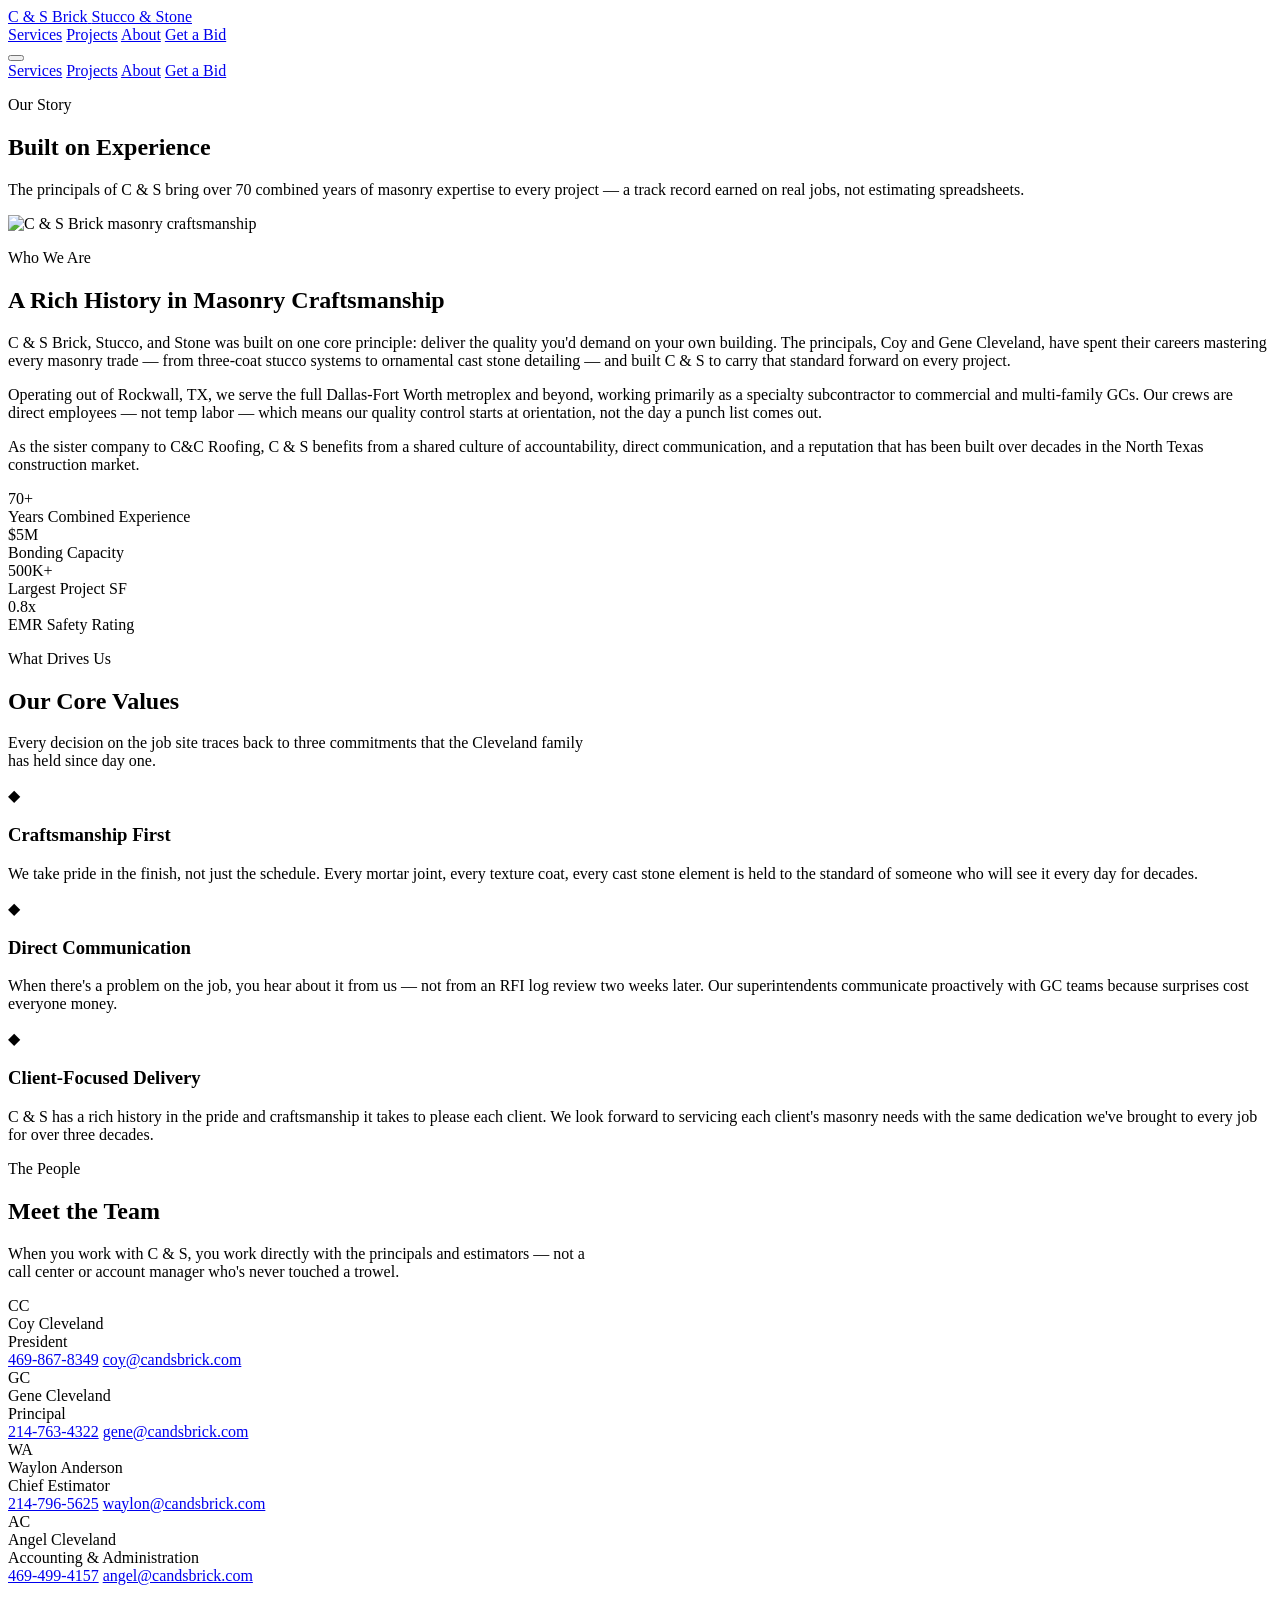
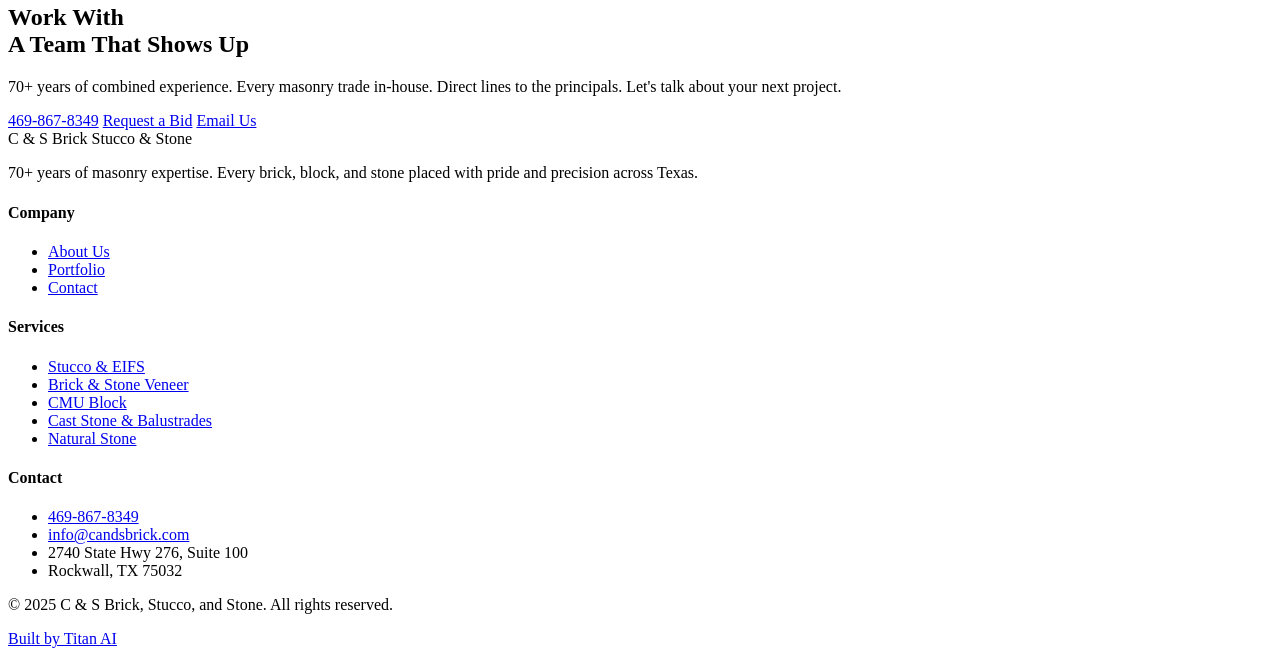
==== about.html @ 6ef02422 "Initial commit — C & S Brick, Stucco, and Stone static site Co-Authored-By: Claude Sonnet 4.6 <norep" ====
<!DOCTYPE html>
<html lang="en">
<head>
  <meta charset="UTF-8" />
  <meta name="viewport" content="width=device-width, initial-scale=1.0" />
  <title>About — C &amp; S Brick, Stucco, and Stone</title>
  <meta name="description" content="Meet the team behind C & S Brick — 70+ years of combined masonry experience from principals Coy and Gene Cleveland, based in Rockwall, TX." />
  <link rel="stylesheet" href="css/style.css" />
</head>
<body>

  <!-- ===================== NAV ===================== -->
  <nav class="nav" id="main-nav">
    <div class="nav-inner">
      <a href="index.html" class="nav-logo">
        <img src="images/CSBrickLogo.png" alt="C &amp; S Brick, Stucco, and Stone" onerror="this.style.display='none'">
        <div class="nav-logo-text">
          <span class="logo-line1">C &amp; S Brick</span>
          <span class="logo-line2">Stucco &amp; Stone</span>
        </div>
      </a>
      <div class="nav-links">
        <a href="services.html">Services</a>
        <a href="projects.html">Projects</a>
        <a href="about.html" class="active">About</a>
        <a href="contact.html" class="btn btn-primary nav-cta">Get a Bid</a>
      </div>
      <button class="nav-hamburger" id="hamburger" aria-label="Toggle menu">
        <span></span><span></span><span></span>
      </button>
    </div>
    <div class="nav-mobile" id="mobile-menu">
      <a href="services.html">Services</a>
      <a href="projects.html">Projects</a>
      <a href="about.html">About</a>
      <a href="contact.html">Get a Bid</a>
    </div>
  </nav>

  <!-- ===================== PAGE HERO ===================== -->
  <section class="page-hero">
    <div class="container">
      <p class="page-hero-label">Our Story</p>
      <h1 class="page-hero-title"><span class="text-blue">Built</span> on Experience</h1>
      <p class="page-hero-sub">
        The principals of C &amp; S bring over 70 combined years of masonry expertise to every project — a track record earned on real jobs, not estimating spreadsheets.
      </p>
    </div>
  </section>

  <!-- ===================== ABOUT STORY ===================== -->
  <section class="about-story-section">
    <div class="container">
      <div class="about-story-grid">
        <div class="about-story-img reveal">
          <img src="images/about-story.jpg" alt="C &amp; S Brick masonry craftsmanship" />
        </div>
        <div class="about-story-text reveal reveal-delay-2">
          <p class="section-label">Who We Are</p>
          <h2 class="section-title">A Rich History in Masonry Craftsmanship</h2>
          <p class="section-body">
            C &amp; S Brick, Stucco, and Stone was built on one core principle: deliver the quality you'd demand on your own building. The principals, Coy and Gene Cleveland, have spent their careers mastering every masonry trade — from three-coat stucco systems to ornamental cast stone detailing — and built C &amp; S to carry that standard forward on every project.
          </p>
          <p class="section-body" style="margin-top:16px;">
            Operating out of Rockwall, TX, we serve the full Dallas-Fort Worth metroplex and beyond, working primarily as a specialty subcontractor to commercial and multi-family GCs. Our crews are direct employees — not temp labor — which means our quality control starts at orientation, not the day a punch list comes out.
          </p>
          <p class="section-body" style="margin-top:16px;">
            As the sister company to C&amp;C Roofing, C &amp; S benefits from a shared culture of accountability, direct communication, and a reputation that has been built over decades in the North Texas construction market.
          </p>
        </div>
      </div>

      <!-- Stats band -->
      <div class="hero-stats" style="max-width:100%; margin-top:0;">
        <div class="stat-item reveal">
          <div class="stat-num">70<span>+</span></div>
          <div class="stat-label">Years Combined Experience</div>
        </div>
        <div class="stat-item reveal reveal-delay-1">
          <div class="stat-num"><span>$</span>5M</div>
          <div class="stat-label">Bonding Capacity</div>
        </div>
        <div class="stat-item reveal reveal-delay-2">
          <div class="stat-num">500<span>K+</span></div>
          <div class="stat-label">Largest Project SF</div>
        </div>
        <div class="stat-item reveal reveal-delay-3">
          <div class="stat-num">0.8<span>x</span></div>
          <div class="stat-label">EMR Safety Rating</div>
        </div>
      </div>
    </div>
  </section>

  <!-- ===================== VALUES ===================== -->
  <section class="about-values-section">
    <div class="container">
      <div style="max-width:600px;">
        <p class="section-label reveal">What Drives Us</p>
        <h2 class="section-title reveal reveal-delay-1">Our Core Values</h2>
        <p class="section-body reveal reveal-delay-2">
          Every decision on the job site traces back to three commitments that the Cleveland family has held since day one.
        </p>
      </div>
      <div class="values-grid">
        <div class="value-card reveal">
          <div class="value-icon">&#9670;</div>
          <h3 class="value-title">Craftsmanship First</h3>
          <p class="value-body">
            We take pride in the finish, not just the schedule. Every mortar joint, every texture coat, every cast stone element is held to the standard of someone who will see it every day for decades.
          </p>
        </div>
        <div class="value-card reveal reveal-delay-1">
          <div class="value-icon">&#9670;</div>
          <h3 class="value-title">Direct Communication</h3>
          <p class="value-body">
            When there's a problem on the job, you hear about it from us — not from an RFI log review two weeks later. Our superintendents communicate proactively with GC teams because surprises cost everyone money.
          </p>
        </div>
        <div class="value-card reveal reveal-delay-2">
          <div class="value-icon">&#9670;</div>
          <h3 class="value-title">Client-Focused Delivery</h3>
          <p class="value-body">
            C &amp; S has a rich history in the pride and craftsmanship it takes to please each client. We look forward to servicing each client's masonry needs with the same dedication we've brought to every job for over three decades.
          </p>
        </div>
      </div>
    </div>
  </section>

  <!-- ===================== TEAM ===================== -->
  <section class="team-section">
    <div class="container">
      <div style="max-width:600px;">
        <p class="section-label reveal">The People</p>
        <h2 class="section-title reveal reveal-delay-1">Meet the Team</h2>
        <p class="section-body reveal reveal-delay-2">
          When you work with C &amp; S, you work directly with the principals and estimators — not a call center or account manager who's never touched a trowel.
        </p>
      </div>
      <div class="team-grid">
        <div class="team-card reveal">
          <div class="team-avatar">CC</div>
          <div class="team-name">Coy Cleveland</div>
          <div class="team-role">President</div>
          <div class="team-contact">
            <a href="tel:4698678349">469-867-8349</a>
            <a href="mailto:coy@candsbrick.com">coy@candsbrick.com</a>
          </div>
        </div>
        <div class="team-card reveal reveal-delay-1">
          <div class="team-avatar">GC</div>
          <div class="team-name">Gene Cleveland</div>
          <div class="team-role">Principal</div>
          <div class="team-contact">
            <a href="tel:2147634322">214-763-4322</a>
            <a href="mailto:gene@candsbrick.com">gene@candsbrick.com</a>
          </div>
        </div>
        <div class="team-card reveal reveal-delay-2">
          <div class="team-avatar">WA</div>
          <div class="team-name">Waylon Anderson</div>
          <div class="team-role">Chief Estimator</div>
          <div class="team-contact">
            <a href="tel:2147965625">214-796-5625</a>
            <a href="mailto:waylon@candsbrick.com">waylon@candsbrick.com</a>
          </div>
        </div>
        <div class="team-card reveal reveal-delay-3">
          <div class="team-avatar">AC</div>
          <div class="team-name">Angel Cleveland</div>
          <div class="team-role">Accounting &amp; Administration</div>
          <div class="team-contact">
            <a href="tel:4694994157">469-499-4157</a>
            <a href="mailto:angel@candsbrick.com">angel@candsbrick.com</a>
          </div>
        </div>
      </div>
    </div>
  </section>

  <!-- ===================== CTA BAND ===================== -->
  <section class="cta-band">
    <div class="container">
      <div class="cta-inner">
        <div class="reveal">
          <h2 class="cta-heading">
            Work With<br>
            A Team That <span class="text-blue">Shows Up</span>
          </h2>
          <p class="cta-body" style="margin-top:20px;">
            70+ years of combined experience. Every masonry trade in-house. Direct lines to the principals. Let's talk about your next project.
          </p>
        </div>
        <div class="cta-actions reveal reveal-delay-2">
          <a href="tel:4698678349" class="cta-phone">469-867-8349</a>
          <a href="contact.html" class="btn btn-primary" style="width:100%; justify-content:center;">Request a Bid</a>
          <a href="mailto:info@candsbrick.com" class="btn btn-outline" style="width:100%; justify-content:center;">Email Us</a>
        </div>
      </div>
    </div>
  </section>

  <!-- ===================== FOOTER ===================== -->
  <footer class="footer">
    <div class="container">
      <div class="footer-top">
        <div class="footer-brand">
          <div class="footer-logo">
            <img src="images/CSBrickLogo.png" alt="C &amp; S Brick" onerror="this.style.display='none'">
            <div class="footer-logo-text">
              <span class="logo-line1">C &amp; S Brick</span>
              <span class="logo-line2">Stucco &amp; Stone</span>
            </div>
          </div>
          <p class="footer-tagline">70+ years of masonry expertise. Every brick, block, and stone placed with pride and precision across Texas.</p>
        </div>
        <div class="footer-col">
          <h4>Company</h4>
          <ul>
            <li><a href="about.html">About Us</a></li>
            <li><a href="projects.html">Portfolio</a></li>
            <li><a href="contact.html">Contact</a></li>
          </ul>
        </div>
        <div class="footer-col">
          <h4>Services</h4>
          <ul>
            <li><a href="services.html">Stucco &amp; EIFS</a></li>
            <li><a href="services.html">Brick &amp; Stone Veneer</a></li>
            <li><a href="services.html">CMU Block</a></li>
            <li><a href="services.html">Cast Stone &amp; Balustrades</a></li>
            <li><a href="services.html">Natural Stone</a></li>
          </ul>
        </div>
        <div class="footer-col">
          <h4>Contact</h4>
          <ul>
            <li><a href="tel:4698678349">469-867-8349</a></li>
            <li><a href="mailto:info@candsbrick.com">info@candsbrick.com</a></li>
            <li>2740 State Hwy 276, Suite 100</li>
            <li>Rockwall, TX 75032</li>
          </ul>
        </div>
      </div>
      <div class="footer-bottom">
        <p class="footer-copy">&copy; 2025 C &amp; S Brick, Stucco, and Stone. All rights reserved.</p>
        <a href="https://titanai.io" target="_blank" rel="noopener" class="footer-credit">Built by Titan AI</a>
      </div>
    </div>
  </footer>

  <script src="js/main.js"></script>
</body>
</html>
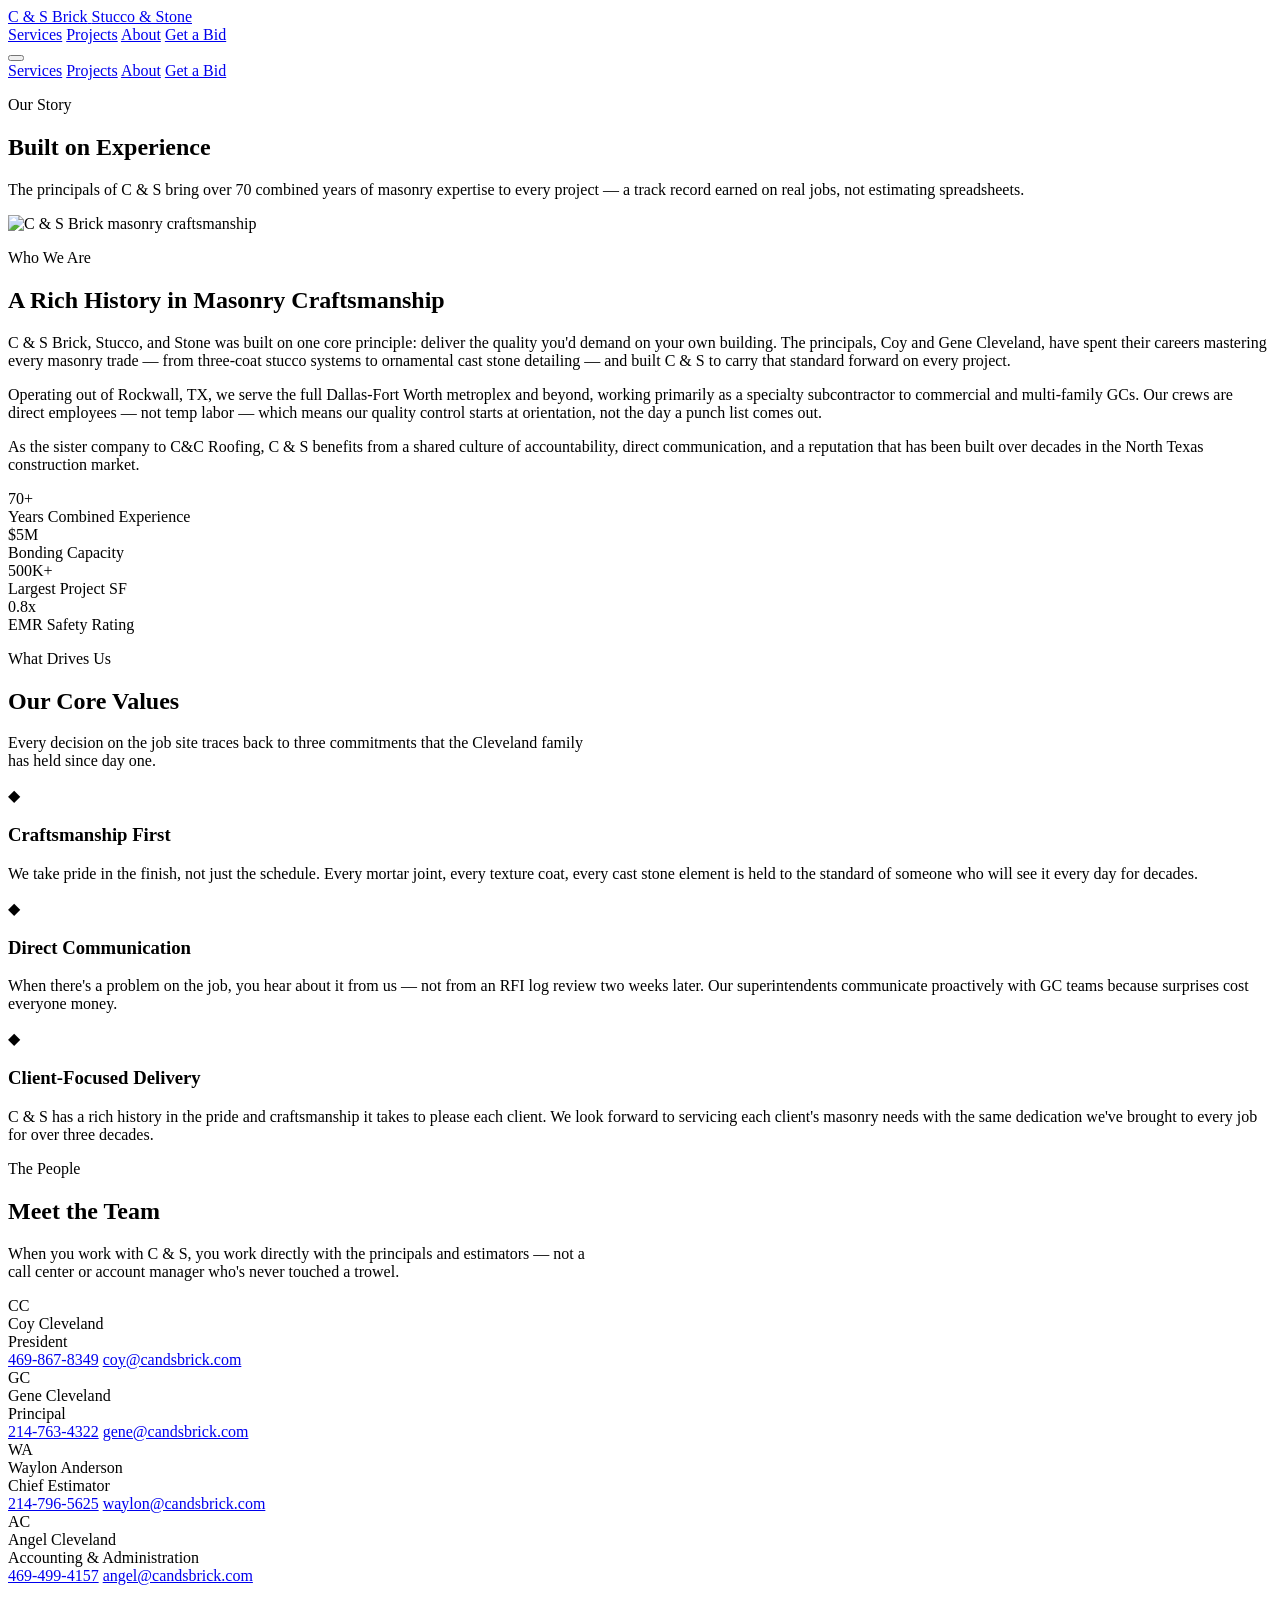
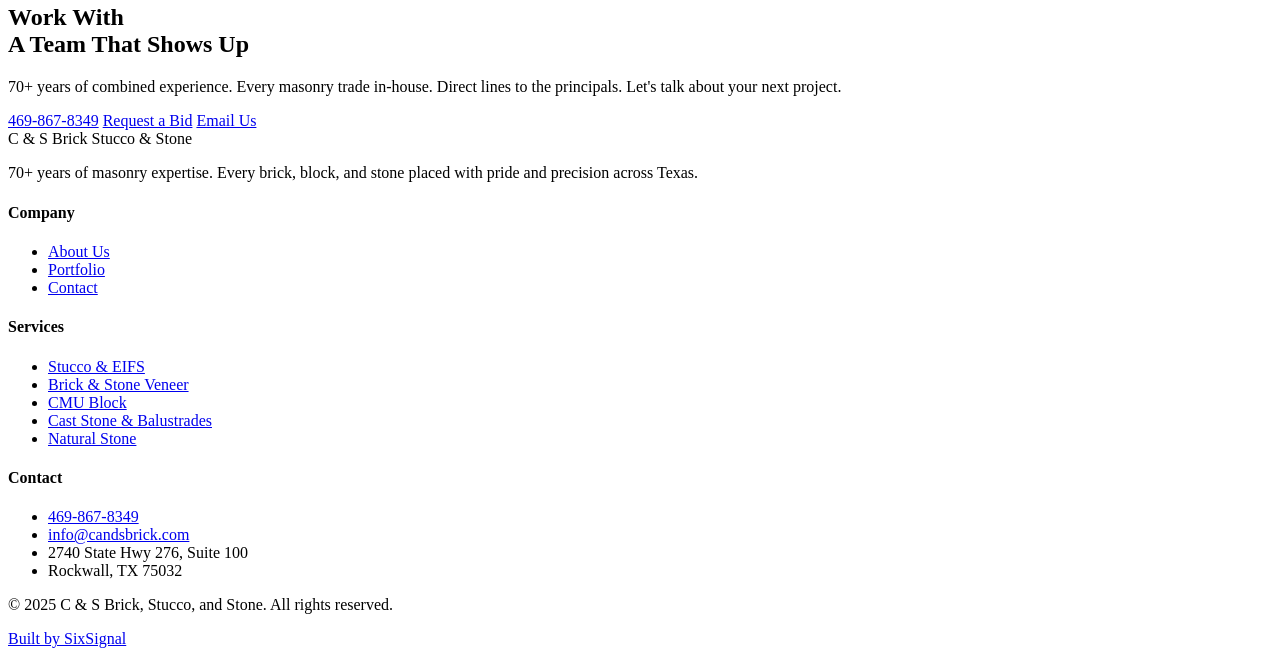
==== commit 38bc8015: "Update footer credit to Built by SixSignal / 6signal.co Co-Authored-By: Claude Sonnet 4.6 <noreply@a" ====
--- a/about.html
+++ b/about.html
@@ -245,7 +245,7 @@
       </div>
       <div class="footer-bottom">
         <p class="footer-copy">&copy; 2025 C &amp; S Brick, Stucco, and Stone. All rights reserved.</p>
-        <a href="https://titanai.io" target="_blank" rel="noopener" class="footer-credit">Built by Titan AI</a>
+        <a href="https://6signal.co" target="_blank" rel="noopener" class="footer-credit">Built by SixSignal</a>
       </div>
     </div>
   </footer>
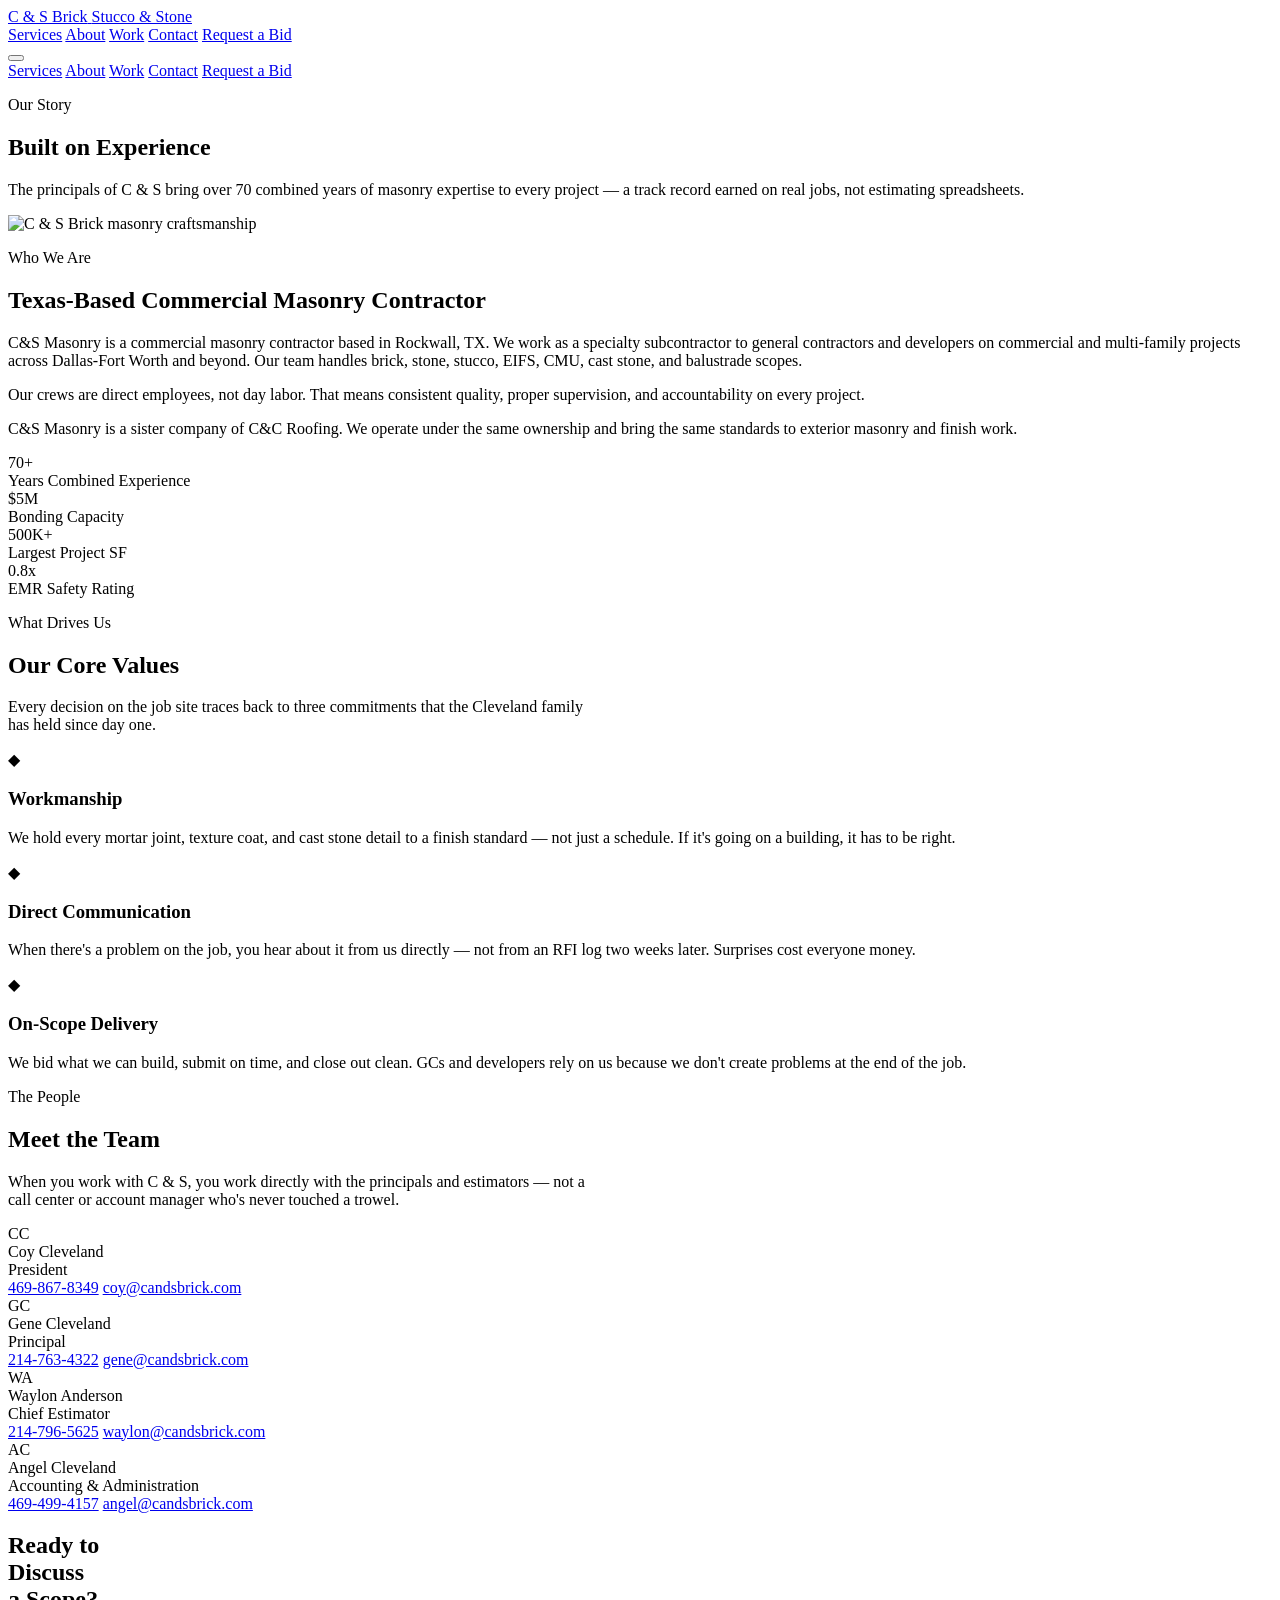
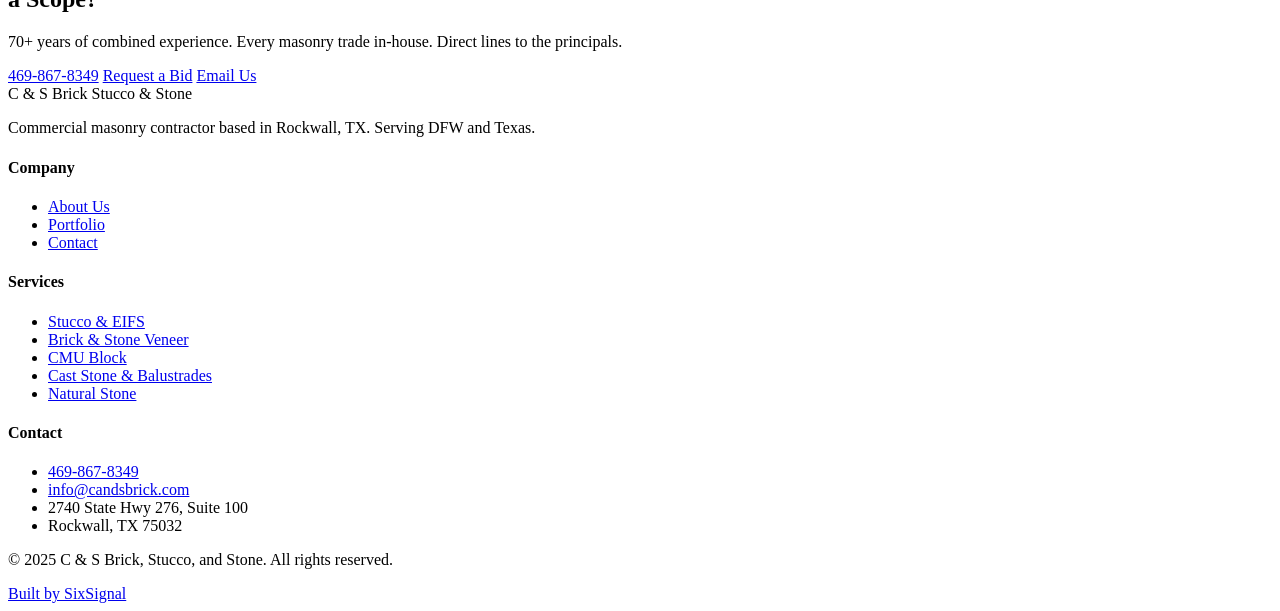
==== commit ecc190ae: "Copy and nav refinement pass — align tone with CC Roofing sister site Nav: Services/About/Work/Conta" ====
--- a/about.html
+++ b/about.html
@@ -21,9 +21,10 @@
       </a>
       <div class="nav-links">
         <a href="services.html">Services</a>
-        <a href="projects.html">Projects</a>
         <a href="about.html" class="active">About</a>
-        <a href="contact.html" class="btn btn-primary nav-cta">Get a Bid</a>
+        <a href="projects.html">Work</a>
+        <a href="contact.html">Contact</a>
+        <a href="contact.html" class="btn btn-primary nav-cta">Request a Bid</a>
       </div>
       <button class="nav-hamburger" id="hamburger" aria-label="Toggle menu">
         <span></span><span></span><span></span>
@@ -31,9 +32,10 @@
     </div>
     <div class="nav-mobile" id="mobile-menu">
       <a href="services.html">Services</a>
-      <a href="projects.html">Projects</a>
       <a href="about.html">About</a>
-      <a href="contact.html">Get a Bid</a>
+      <a href="projects.html">Work</a>
+      <a href="contact.html">Contact</a>
+      <a href="contact.html">Request a Bid</a>
     </div>
   </nav>
 
@@ -57,15 +59,15 @@
         </div>
         <div class="about-story-text reveal reveal-delay-2">
           <p class="section-label">Who We Are</p>
-          <h2 class="section-title">A Rich History in Masonry Craftsmanship</h2>
+          <h2 class="section-title">Texas-Based Commercial Masonry Contractor</h2>
           <p class="section-body">
-            C &amp; S Brick, Stucco, and Stone was built on one core principle: deliver the quality you'd demand on your own building. The principals, Coy and Gene Cleveland, have spent their careers mastering every masonry trade — from three-coat stucco systems to ornamental cast stone detailing — and built C &amp; S to carry that standard forward on every project.
+            C&amp;S Masonry is a commercial masonry contractor based in Rockwall, TX. We work as a specialty subcontractor to general contractors and developers on commercial and multi-family projects across Dallas-Fort Worth and beyond. Our team handles brick, stone, stucco, EIFS, CMU, cast stone, and balustrade scopes.
           </p>
           <p class="section-body" style="margin-top:16px;">
-            Operating out of Rockwall, TX, we serve the full Dallas-Fort Worth metroplex and beyond, working primarily as a specialty subcontractor to commercial and multi-family GCs. Our crews are direct employees — not temp labor — which means our quality control starts at orientation, not the day a punch list comes out.
+            Our crews are direct employees, not day labor. That means consistent quality, proper supervision, and accountability on every project.
           </p>
           <p class="section-body" style="margin-top:16px;">
-            As the sister company to C&amp;C Roofing, C &amp; S benefits from a shared culture of accountability, direct communication, and a reputation that has been built over decades in the North Texas construction market.
+            C&amp;S Masonry is a sister company of C&amp;C Roofing. We operate under the same ownership and bring the same standards to exterior masonry and finish work.
           </p>
         </div>
       </div>
@@ -105,23 +107,23 @@
       <div class="values-grid">
         <div class="value-card reveal">
           <div class="value-icon">&#9670;</div>
-          <h3 class="value-title">Craftsmanship First</h3>
+          <h3 class="value-title">Workmanship</h3>
           <p class="value-body">
-            We take pride in the finish, not just the schedule. Every mortar joint, every texture coat, every cast stone element is held to the standard of someone who will see it every day for decades.
+            We hold every mortar joint, texture coat, and cast stone detail to a finish standard — not just a schedule. If it's going on a building, it has to be right.
           </p>
         </div>
         <div class="value-card reveal reveal-delay-1">
           <div class="value-icon">&#9670;</div>
           <h3 class="value-title">Direct Communication</h3>
           <p class="value-body">
-            When there's a problem on the job, you hear about it from us — not from an RFI log review two weeks later. Our superintendents communicate proactively with GC teams because surprises cost everyone money.
+            When there's a problem on the job, you hear about it from us directly — not from an RFI log two weeks later. Surprises cost everyone money.
           </p>
         </div>
         <div class="value-card reveal reveal-delay-2">
           <div class="value-icon">&#9670;</div>
-          <h3 class="value-title">Client-Focused Delivery</h3>
+          <h3 class="value-title">On-Scope Delivery</h3>
           <p class="value-body">
-            C &amp; S has a rich history in the pride and craftsmanship it takes to please each client. We look forward to servicing each client's masonry needs with the same dedication we've brought to every job for over three decades.
+            We bid what we can build, submit on time, and close out clean. GCs and developers rely on us because we don't create problems at the end of the job.
           </p>
         </div>
       </div>
@@ -185,11 +187,12 @@
       <div class="cta-inner">
         <div class="reveal">
           <h2 class="cta-heading">
-            Work With<br>
-            A Team That <span class="text-blue">Shows Up</span>
+            Ready to<br>
+            <span class="text-blue">Discuss</span><br>
+            a Scope?
           </h2>
           <p class="cta-body" style="margin-top:20px;">
-            70+ years of combined experience. Every masonry trade in-house. Direct lines to the principals. Let's talk about your next project.
+            70+ years of combined experience. Every masonry trade in-house. Direct lines to the principals.
           </p>
         </div>
         <div class="cta-actions reveal reveal-delay-2">
@@ -213,7 +216,7 @@
               <span class="logo-line2">Stucco &amp; Stone</span>
             </div>
           </div>
-          <p class="footer-tagline">70+ years of masonry expertise. Every brick, block, and stone placed with pride and precision across Texas.</p>
+          <p class="footer-tagline">Commercial masonry contractor based in Rockwall, TX. Serving DFW and Texas.</p>
         </div>
         <div class="footer-col">
           <h4>Company</h4>
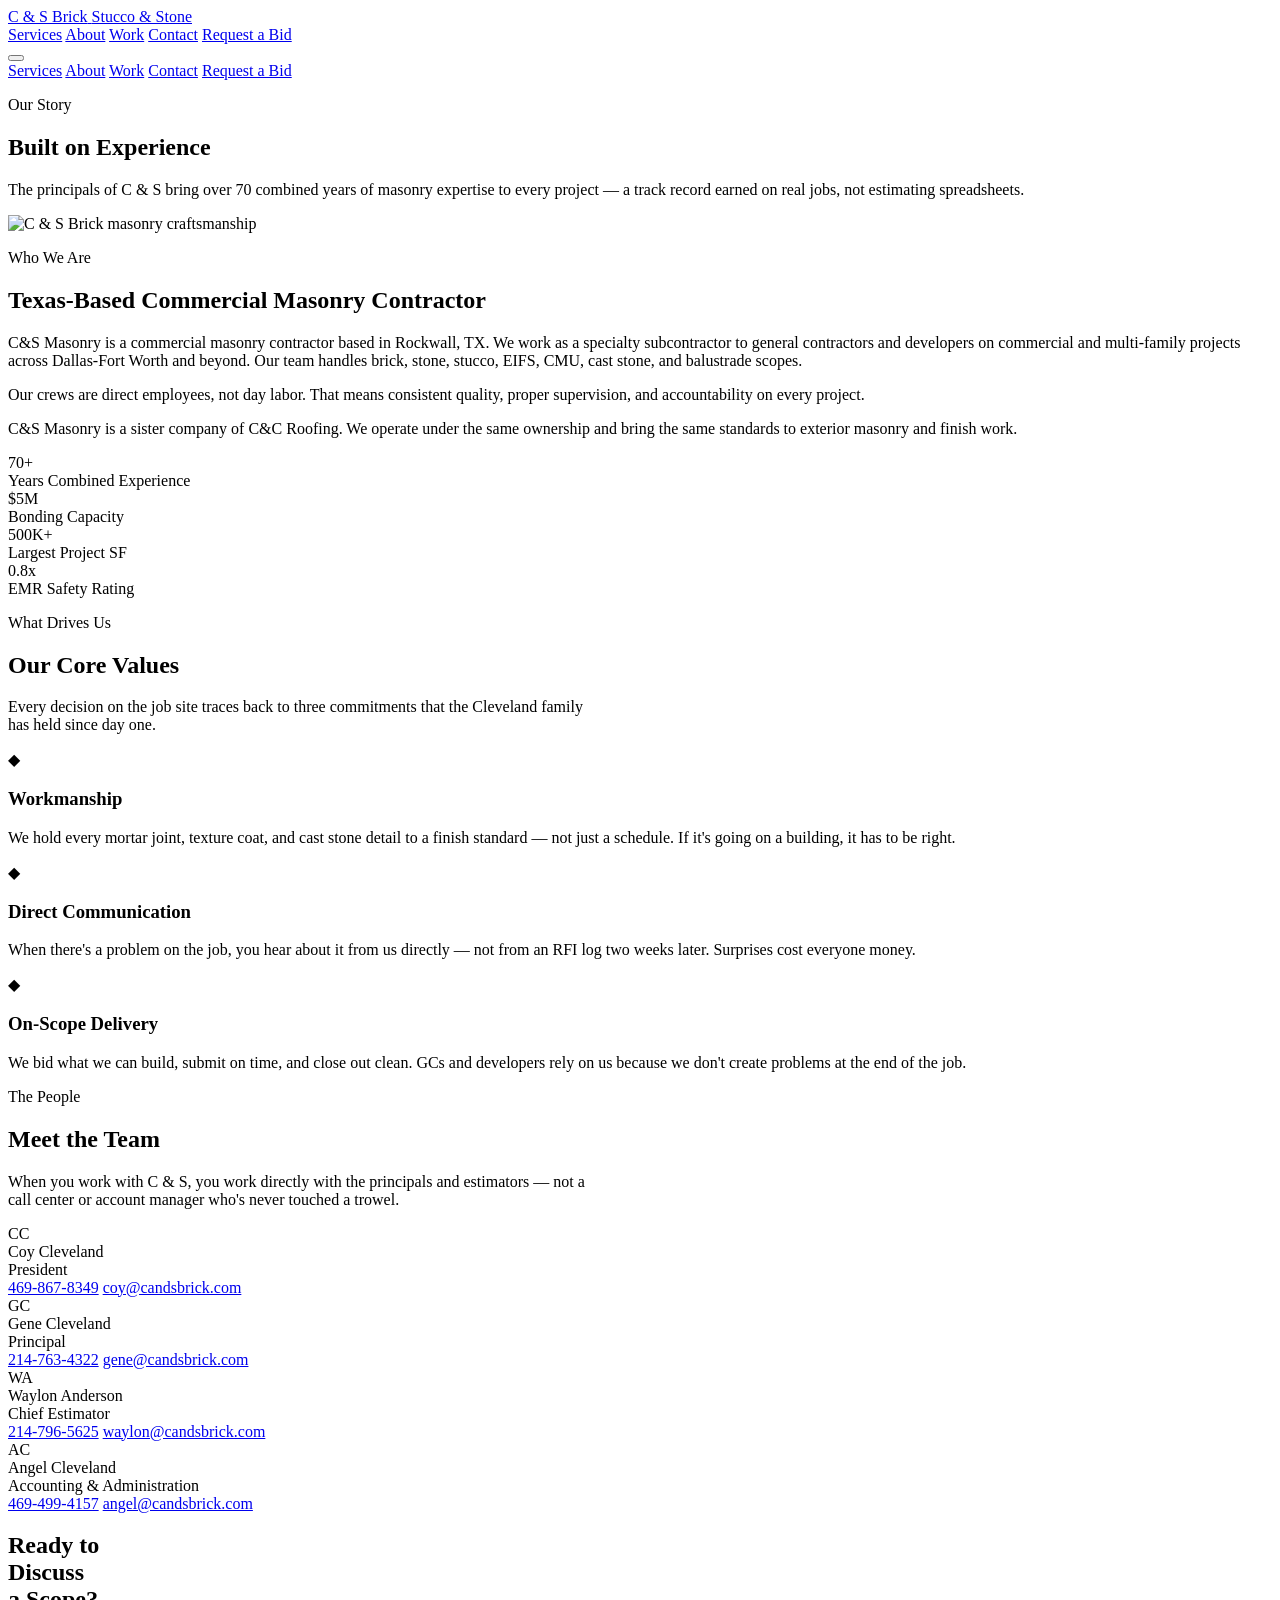
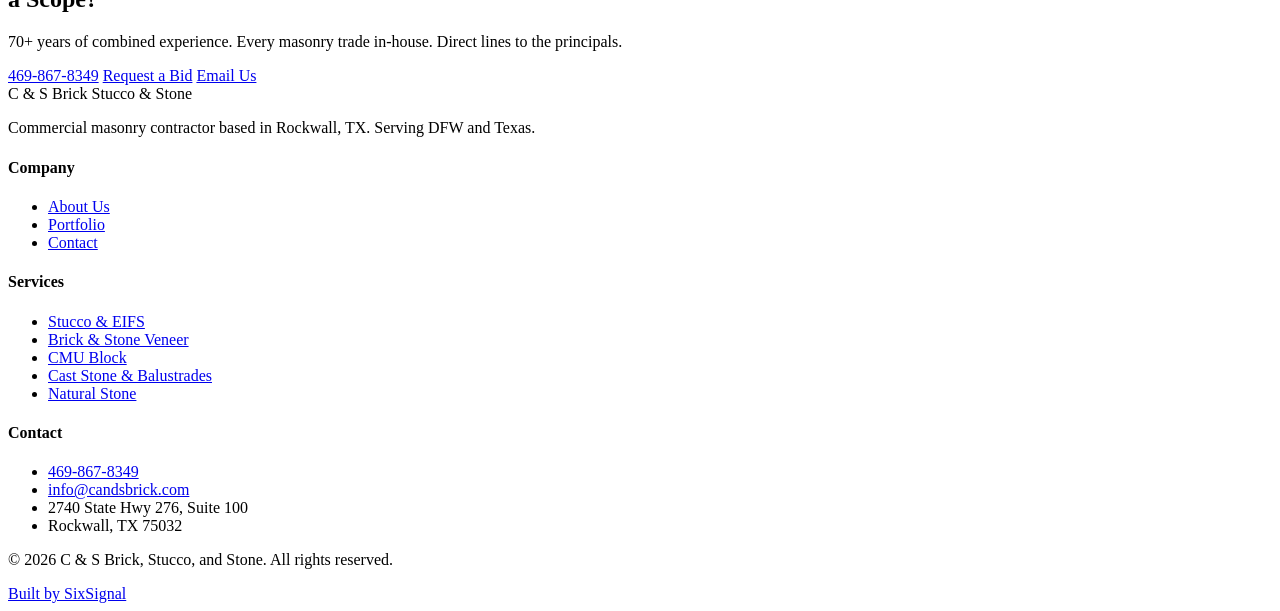
==== commit 62dabbe1: "Update copyright year to 2026 Co-Authored-By: Claude Sonnet 4.6 <noreply@anthropic.com>" ====
--- a/about.html
+++ b/about.html
@@ -247,7 +247,7 @@
         </div>
       </div>
       <div class="footer-bottom">
-        <p class="footer-copy">&copy; 2025 C &amp; S Brick, Stucco, and Stone. All rights reserved.</p>
+        <p class="footer-copy">&copy; 2026 C &amp; S Brick, Stucco, and Stone. All rights reserved.</p>
         <a href="https://6signal.co" target="_blank" rel="noopener" class="footer-credit">Built by SixSignal</a>
       </div>
     </div>
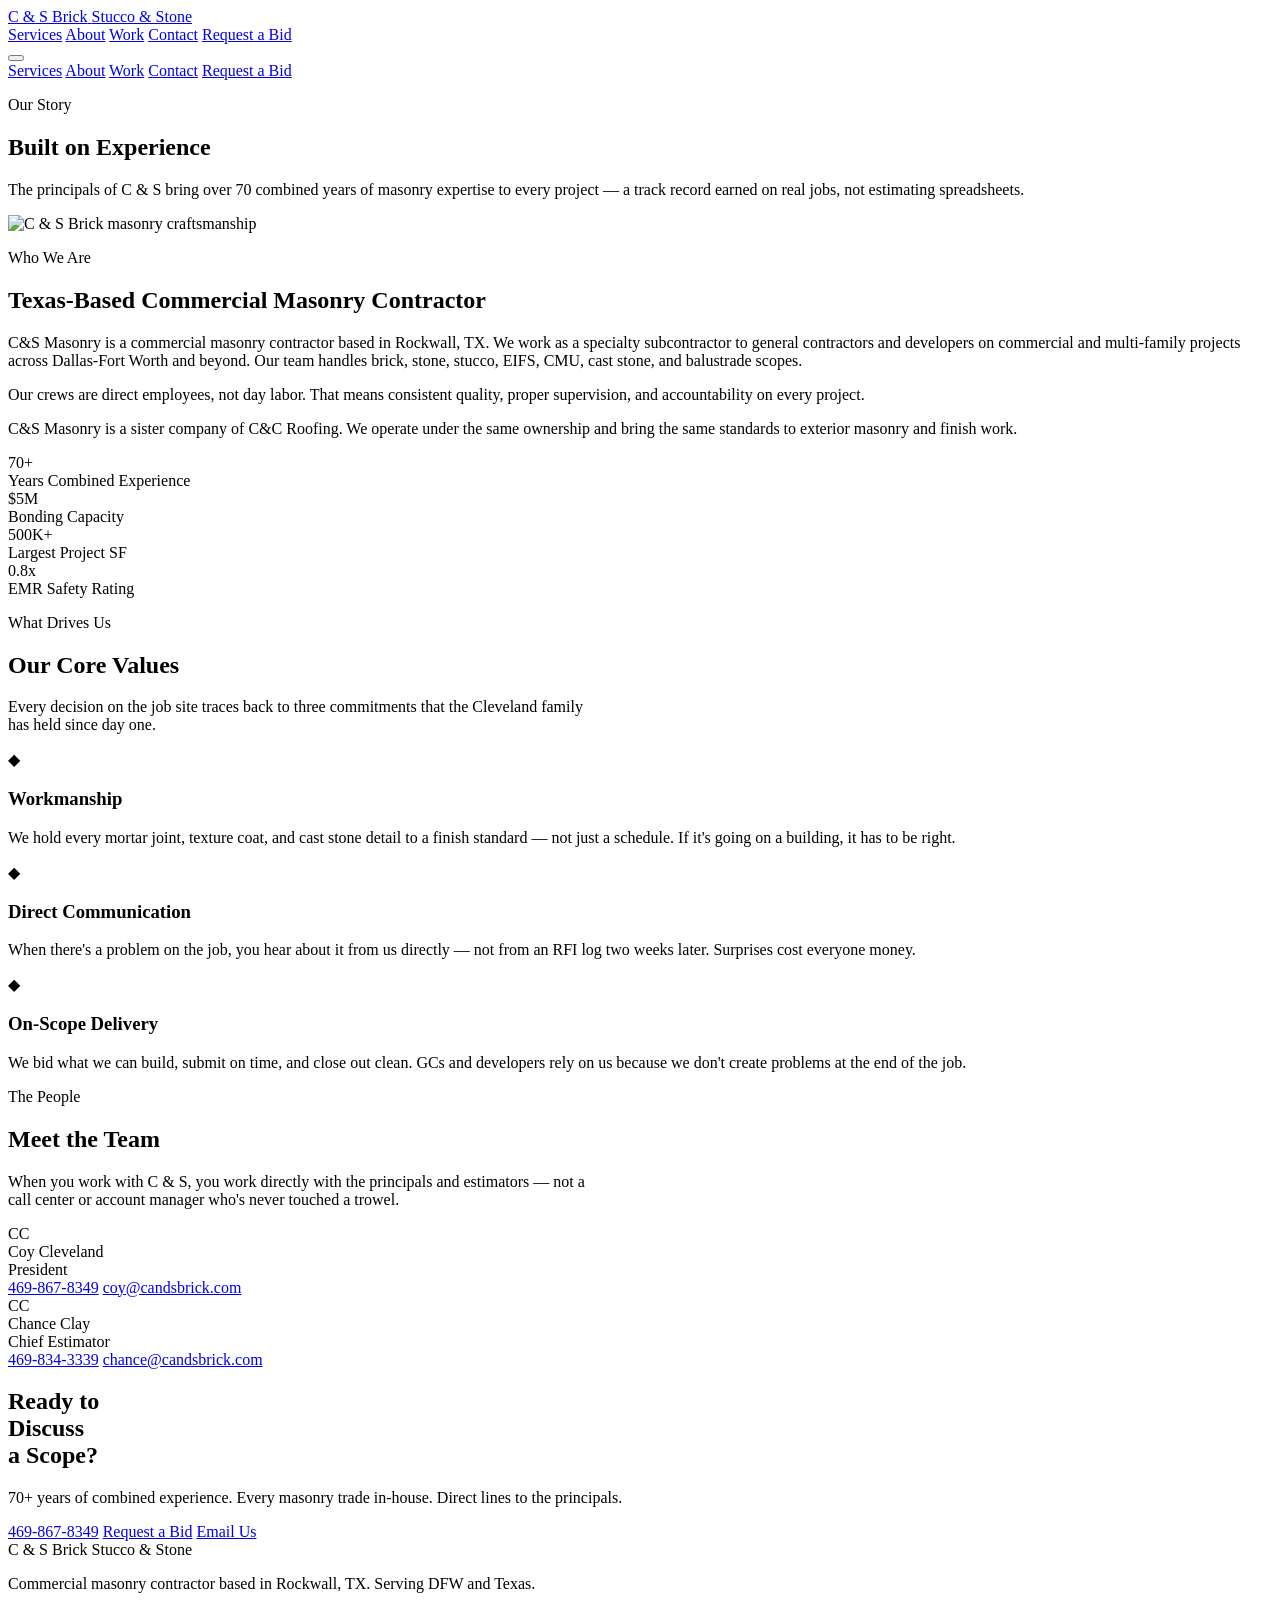
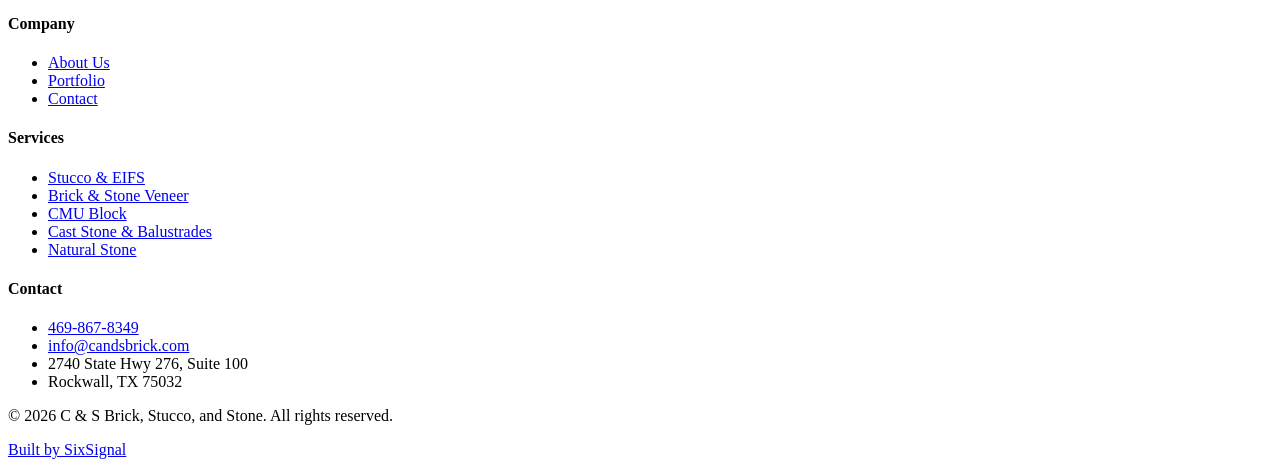
==== commit 7ad3cc3c: "Update team contacts: add Chance Clay, remove Gene/Angel Cleveland and Waylon Anderson Co-Authored-B" ====
--- a/about.html
+++ b/about.html
@@ -4,7 +4,7 @@
   <meta charset="UTF-8" />
   <meta name="viewport" content="width=device-width, initial-scale=1.0" />
   <title>About — C &amp; S Brick, Stucco, and Stone</title>
-  <meta name="description" content="Meet the team behind C & S Brick — 70+ years of combined masonry experience from principals Coy and Gene Cleveland, based in Rockwall, TX." />
+  <meta name="description" content="Meet the team behind C & S Brick — 70+ years of combined masonry experience, based in Rockwall, TX." />
   <link rel="stylesheet" href="css/style.css" />
 </head>
 <body>
@@ -151,30 +151,12 @@
           </div>
         </div>
         <div class="team-card reveal reveal-delay-1">
-          <div class="team-avatar">GC</div>
-          <div class="team-name">Gene Cleveland</div>
-          <div class="team-role">Principal</div>
-          <div class="team-contact">
-            <a href="tel:2147634322">214-763-4322</a>
-            <a href="mailto:gene@candsbrick.com">gene@candsbrick.com</a>
-          </div>
-        </div>
-        <div class="team-card reveal reveal-delay-2">
-          <div class="team-avatar">WA</div>
-          <div class="team-name">Waylon Anderson</div>
+          <div class="team-avatar">CC</div>
+          <div class="team-name">Chance Clay</div>
           <div class="team-role">Chief Estimator</div>
           <div class="team-contact">
-            <a href="tel:2147965625">214-796-5625</a>
-            <a href="mailto:waylon@candsbrick.com">waylon@candsbrick.com</a>
-          </div>
-        </div>
-        <div class="team-card reveal reveal-delay-3">
-          <div class="team-avatar">AC</div>
-          <div class="team-name">Angel Cleveland</div>
-          <div class="team-role">Accounting &amp; Administration</div>
-          <div class="team-contact">
-            <a href="tel:4694994157">469-499-4157</a>
-            <a href="mailto:angel@candsbrick.com">angel@candsbrick.com</a>
+            <a href="tel:4698343339">469-834-3339</a>
+            <a href="mailto:chance@candsbrick.com">chance@candsbrick.com</a>
           </div>
         </div>
       </div>
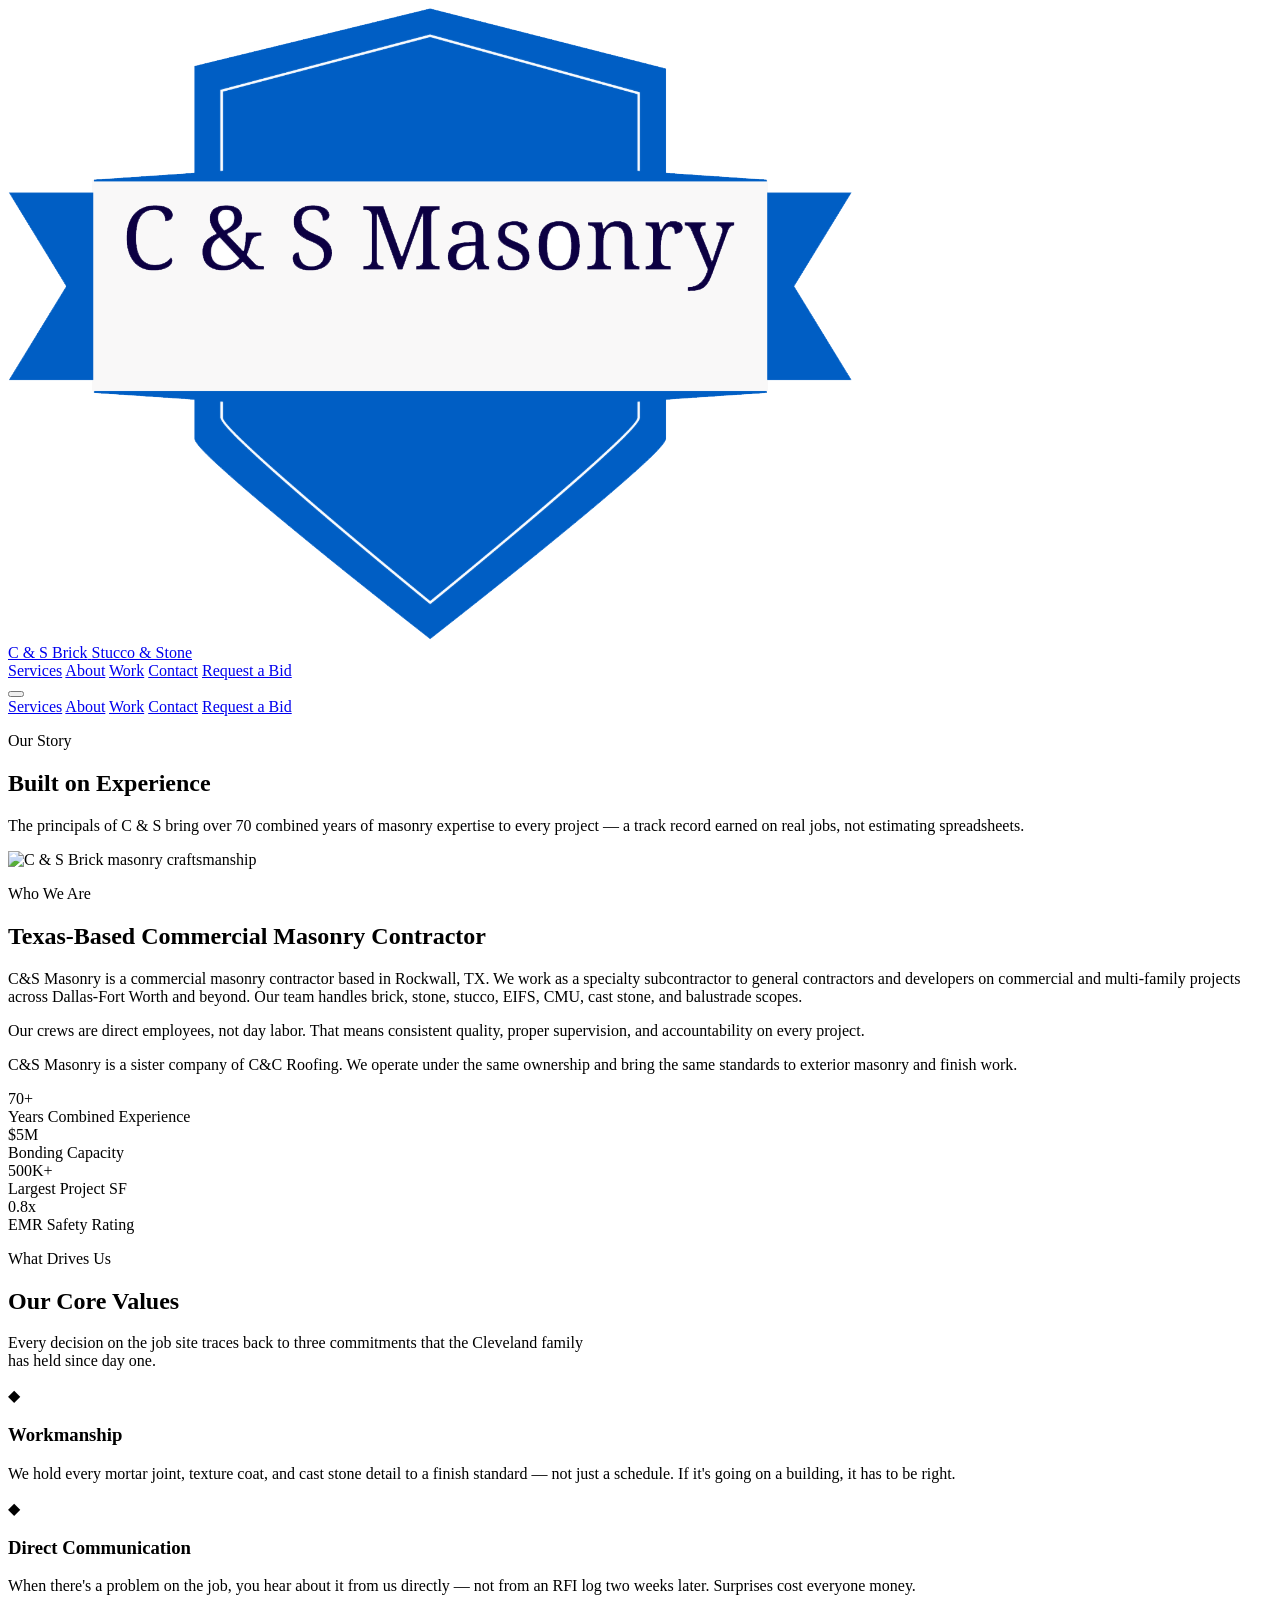
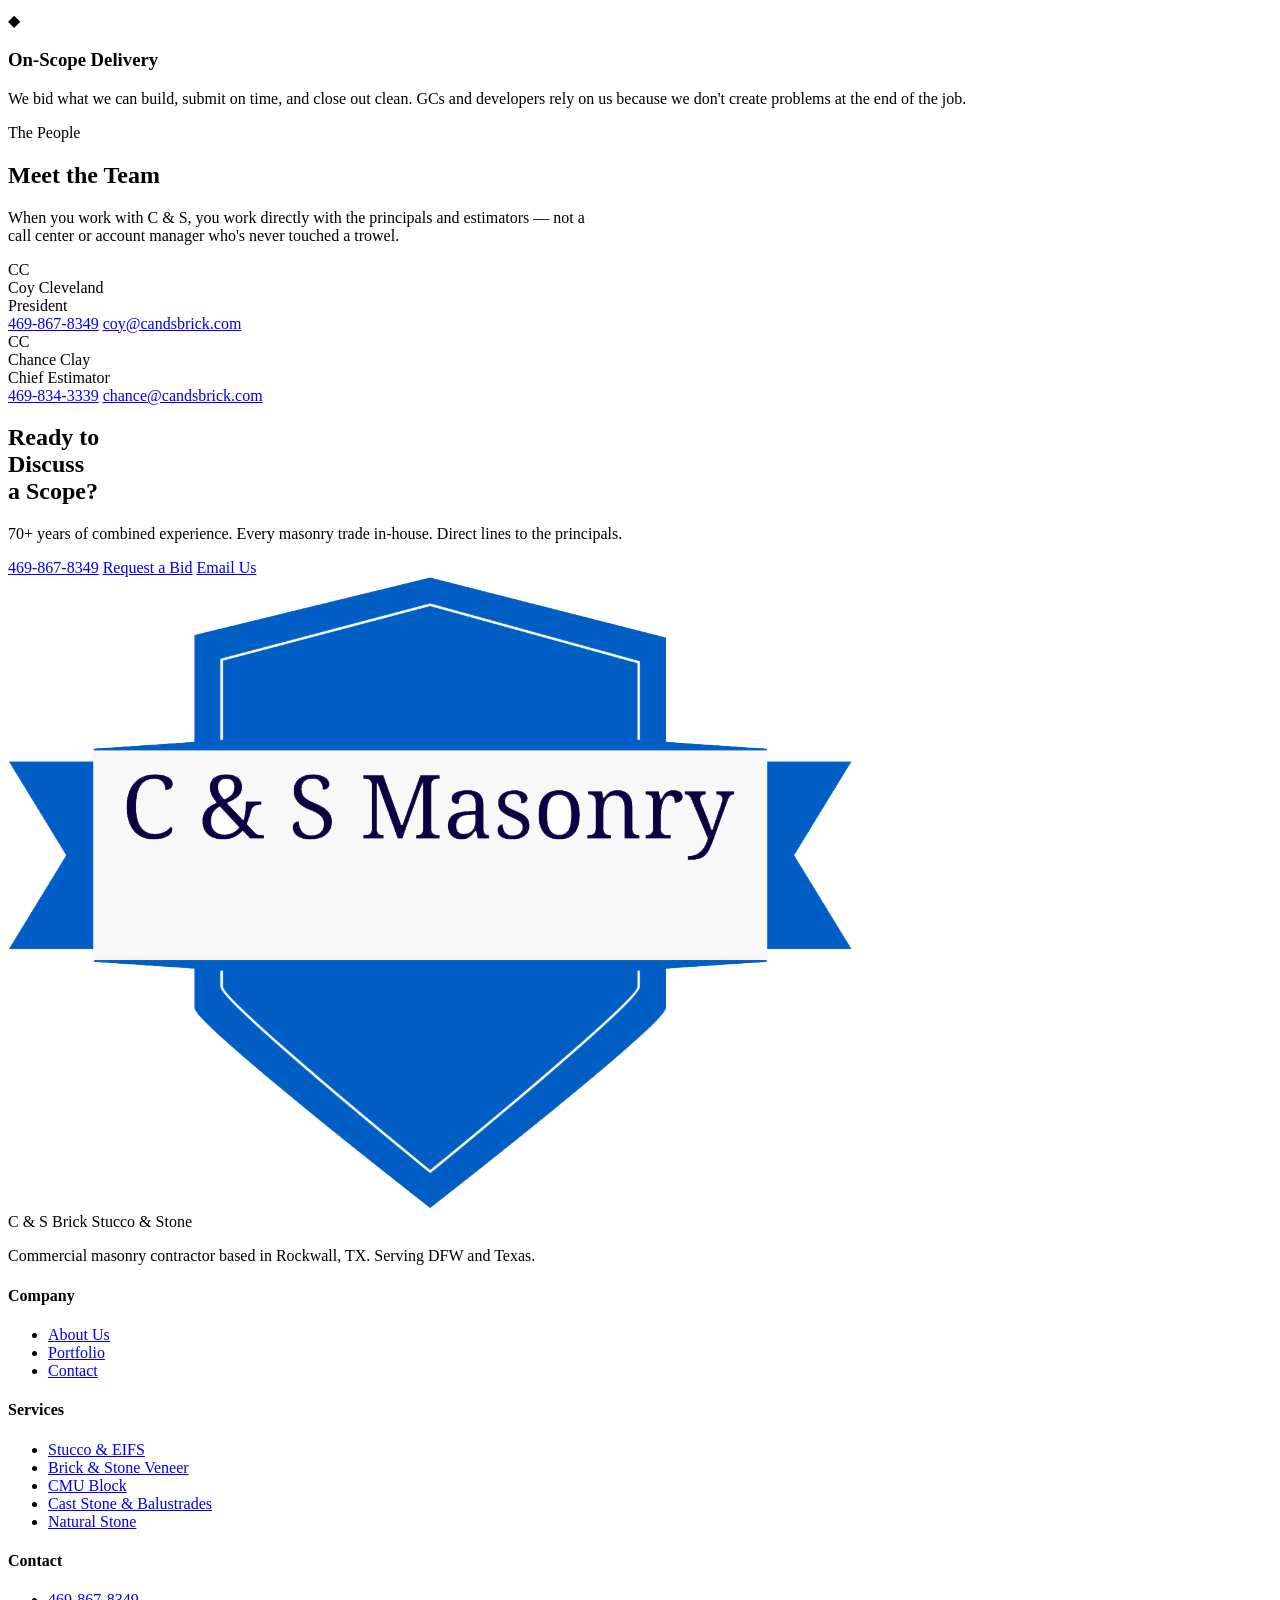
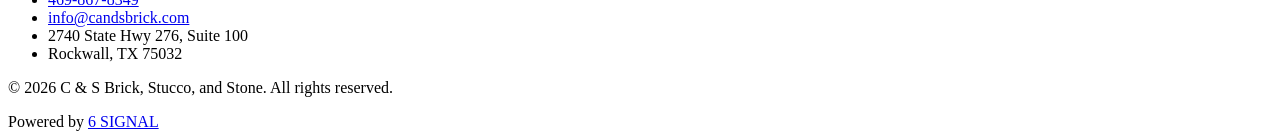
==== commit f2050565: "Footer credit: normalize to Powered by 6 SIGNAL Standardizes the build credit wording and brand casi" ====
--- a/about.html
+++ b/about.html
@@ -230,7 +230,7 @@
       </div>
       <div class="footer-bottom">
         <p class="footer-copy">&copy; 2026 C &amp; S Brick, Stucco, and Stone. All rights reserved.</p>
-        <a href="https://6signal.co" target="_blank" rel="noopener" class="footer-credit">Built by SixSignal</a>
+        <span class="footer-credit">Powered by <a href="https://6signal.co/" target="_blank" rel="noopener">6 SIGNAL</a></span>
       </div>
     </div>
   </footer>
